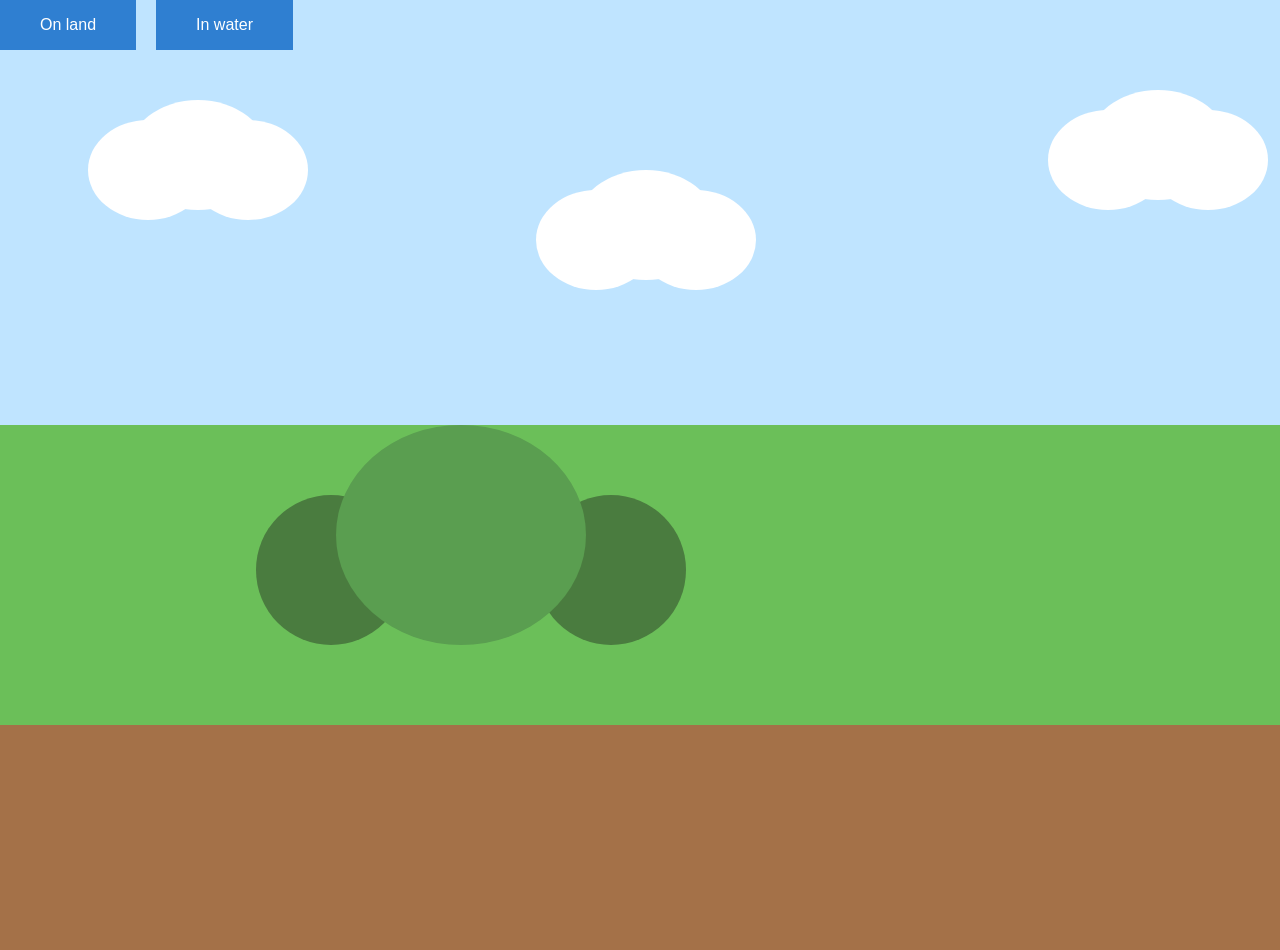
==== theme.html @ 2625fce2 "Initial commit" ====
<!doctype html>
<html lang="en">
  <head>
    <meta charset="UTF-8" />
    <meta name="viewport" content="width=device-width, initial-scale=1.0" />
    <title>Document</title>
    <link rel="stylesheet" href="theme.css" />
  </head>
  <body>
    <input type="radio" name="theme-switcher" id="land" checked />
    <input type="radio" name="theme-switcher" id="water" />
    <header>
      <label for="land">On land</label>
      <label for="water">In water</label>
    </header>
    <main>
      <!-- hier komt de achtegrond land -->
      <section>
        <!-- hier komen de wolkjes en blauwe lucht -->
        <div>
          <ul>
            <li>
              <button></button>
              <button></button>
              <button></button>
            </li>
            <li>
              <button></button>
              <button></button>
              <button></button>
            </li>
            <li>
              <button></button>
              <button></button>
              <button></button>
            </li>
          </ul>
        </div>
        <!-- hier komen de groene gras en struik-->
        <div>
          <ul>
            <li>
              <button></button>
              <button></button>
              <button></button>
            </li>
          </ul>
        </div>
        <div></div>
      </section>
      <!-- hier komt de water achtergrond -->
      <section>
        <div>
          <ul>
            <li>
              <button></button>
              <button></button>
              <button></button>
            </li>
            <li>
              <button></button>
              <button></button>
              <button></button>
            </li>
            <li>
              <button></button>
              <button></button>
              <button></button>
            </li>
          </ul>
        </div>
        <div></div>
        <div></div>
      </section>
    </main>
    <footer></footer>
  </body>
</html>
---- theme.css ----
:root {
  /* ===== EEND ===== */
  --duck-color-body: #ffb800;
  --duck-color-body-dark: #ff9c00;
  --duck-color-body-light: #ffd894;
  --duck-color-beak: #ff5400;
  --duck-color-feet: #c94200;
  --duck-color-eyes: #403644;

  /* ===== ACHTERGROND LAND ===== */
  --earth-land-color: #a47148;
  --earth-sky-color: #bfe4ff;
  --earth-grass-color: #6bbf59;
  --earth-grass-color-dark: #60832e;

  /* ===== ACHTERGROND WATER ===== */
  --water-color-medium: #4fb3ff;
  --water-color-light: #bfe4ff;
  --water-color-dark: #2f7fd1;

  /* ===== algemeen ===== */

  --color-white: #ffffff;
}

* {
  font-family: sans-serif;
}

body {
  padding: 0;
  margin: 0;
  background-color: var(--earth-sky-color);
}

main section:nth-of-type(1) {
  height: 100vh;
  display: flex;
  flex-direction: column;
}

main section:nth-of-type(1) div:nth-of-type(1) {
  background-color: var(--earth-sky-color);
  flex: 1.25;
}

main section:nth-of-type(1) div:nth-of-type(2) {
  background-color: var(--earth-grass-color);
  flex: 1;
}

main section:nth-of-type(1) div:nth-of-type(3) {
  background-color: var(--earth-land-color);
  flex: 0.75;
}

/* hier komen de wolkjes */
main section div:nth-of-type(1),
main section div:nth-of-type(2) {
  position: relative;
  overflow: hidden;
}

section div ul {
  list-style: none;
  margin: 0;
  padding: 0;
}

section div:nth-of-type(1) ul li {
  position: absolute;
}

section div:nth-of-type(1) ul li:nth-of-type(1) {
  left: 10%;
  top: 50px;
}
section div:nth-of-type(1) ul li:nth-of-type(2) {
  left: 45%;
  top: 120px;
}
section div:nth-of-type(1) ul li:nth-of-type(3) {
  right: 15%;
  top: 40px;
}

section div:nth-of-type(1) button {
  position: absolute;
  background-color: var(--color-white);
  border-radius: 50%;
  border: none;
  width: 120px;
  height: 100px;
}

section div:nth-of-type(1) button:nth-of-type(1) {
  left: -40px;
  top: 20px;
}
section div:nth-of-type(1) button:nth-of-type(2) {
  left: 0;
  top: 0;
  width: 140px;
  height: 110px;
  z-index: 2;
}
section div:nth-of-type(1) button:nth-of-type(3) {
  left: 60px;
  top: 20px;
}

/* hier komt de struik  */

section div:nth-of-type(2) ul li {
  position: absolute;
  bottom: 40px;
  left: 20%;
  width: 450px;
  height: 200px;
}

section div:nth-of-type(2) button {
  position: absolute;
  background-color: var(--earth-grass-color-dark);
  border: none;
  border-radius: 50%;
  bottom: 40px;
}

/* Linker bol */
section div:nth-of-type(2) button:nth-of-type(1) {
  width: 150px;
  height: 150px;
  left: 0;
  z-index: 1;
  background-color: #4a7c3f;
}

/* Middelste (grootste) bol */
section div:nth-of-type(2) button:nth-of-type(2) {
  width: 250px;
  height: 220px;
  left: 80px;
  z-index: 2;
  background-color: #5a9e50;
}

/* Rechter bol */
section div:nth-of-type(2) button:nth-of-type(3) {
  width: 150px;
  height: 150px;
  left: 280px;
  z-index: 1;
  background-color: #4a7c3f;
}

/* check theme swticher */

/* Water achtegrond gedeelte */

main section:nth-of-type(2) {
  height: 100vh;
  display: flex;
  flex-direction: column;
  background-color: #403644;
  display: none;
}

main section:nth-of-type(2) div:nth-of-type(1) {
  background-color: var(--earth-sky-color);
  flex: 1.25;
}

main section:nth-of-type(2) div:nth-of-type(2) {
  background-color: var(--water-color-medium);
  flex: 1;
}

input[type="radio"]:nth-of-type(2):checked ~ main section:nth-of-type(1) {
  display: none;
}
input[type="radio"]:nth-of-type(2):checked ~ main section:nth-of-type(2) {
  display: flex;
}

/* label gedeelte */

header label {
  cursor: pointer;
  padding: 40px;
  background-color: #2f7fd1;
  color: white;
}

header {
  height: 50px;
  align-items: center;
  display: flex;
  gap: 20px;
}

input[type="radio"] {
  display: none;
}
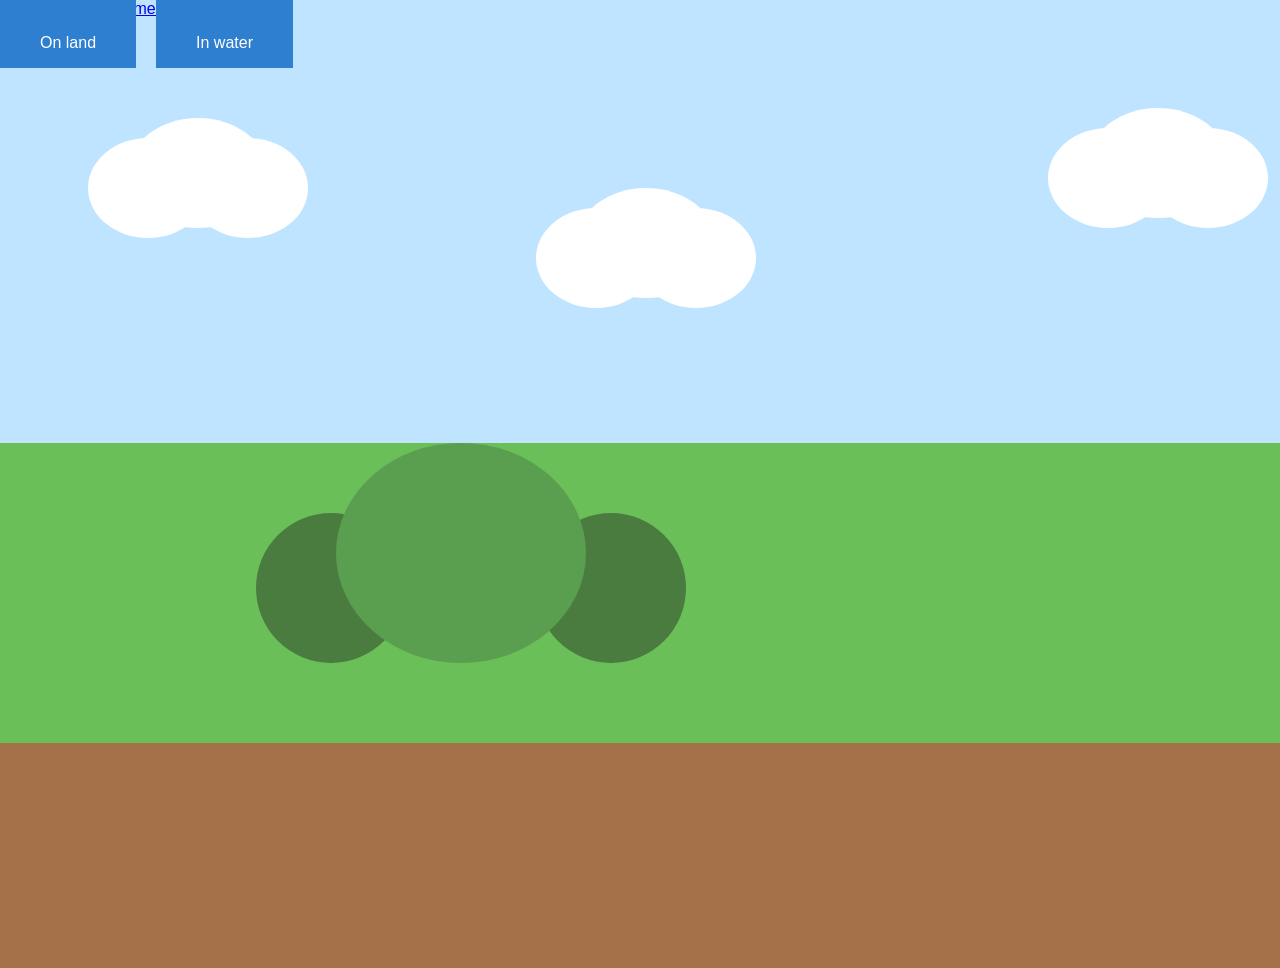
==== commit 68074d1e: "Linkje naar themes pagina op de index.html" ====
--- a/theme.html
+++ b/theme.html
@@ -7,6 +7,7 @@
     <link rel="stylesheet" href="theme.css" />
   </head>
   <body>
+    <a href="theme.html"> snelle link naar theme's</a>
     <input type="radio" name="theme-switcher" id="land" checked />
     <input type="radio" name="theme-switcher" id="water" />
     <header>
--- a/theme.css
+++ b/theme.css
@@ -202,3 +202,5 @@
 input[type="radio"] {
   display: none;
 }
+
+/* toch ff hier een comment toevoegen */
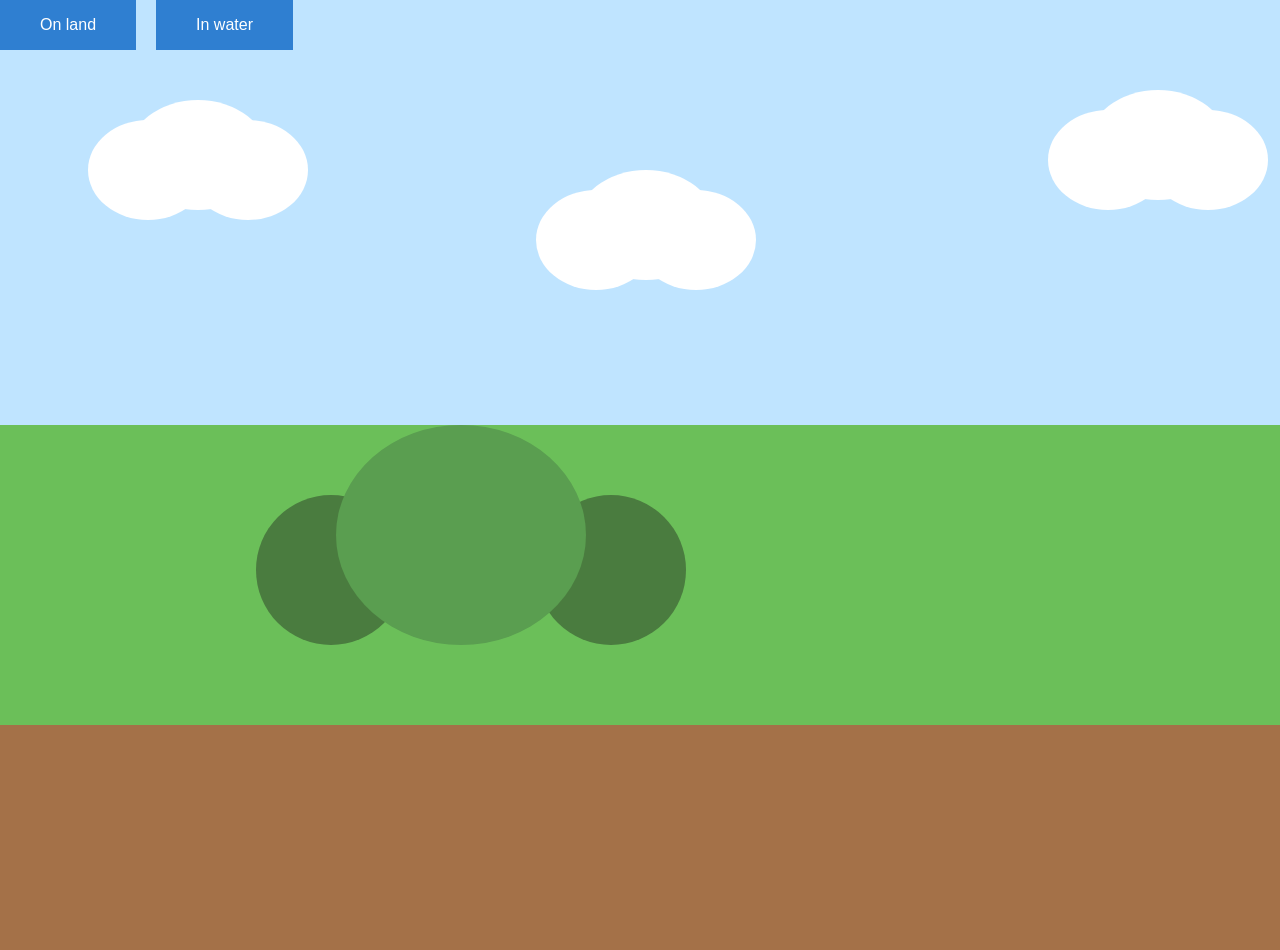
==== commit d16e709a: "test voor linkje" ====
--- a/theme.html
+++ b/theme.html
@@ -7,7 +7,7 @@
     <link rel="stylesheet" href="theme.css" />
   </head>
   <body>
-    <a href="theme.html"> snelle link naar theme's</a>
+
     <input type="radio" name="theme-switcher" id="land" checked />
     <input type="radio" name="theme-switcher" id="water" />
     <header>
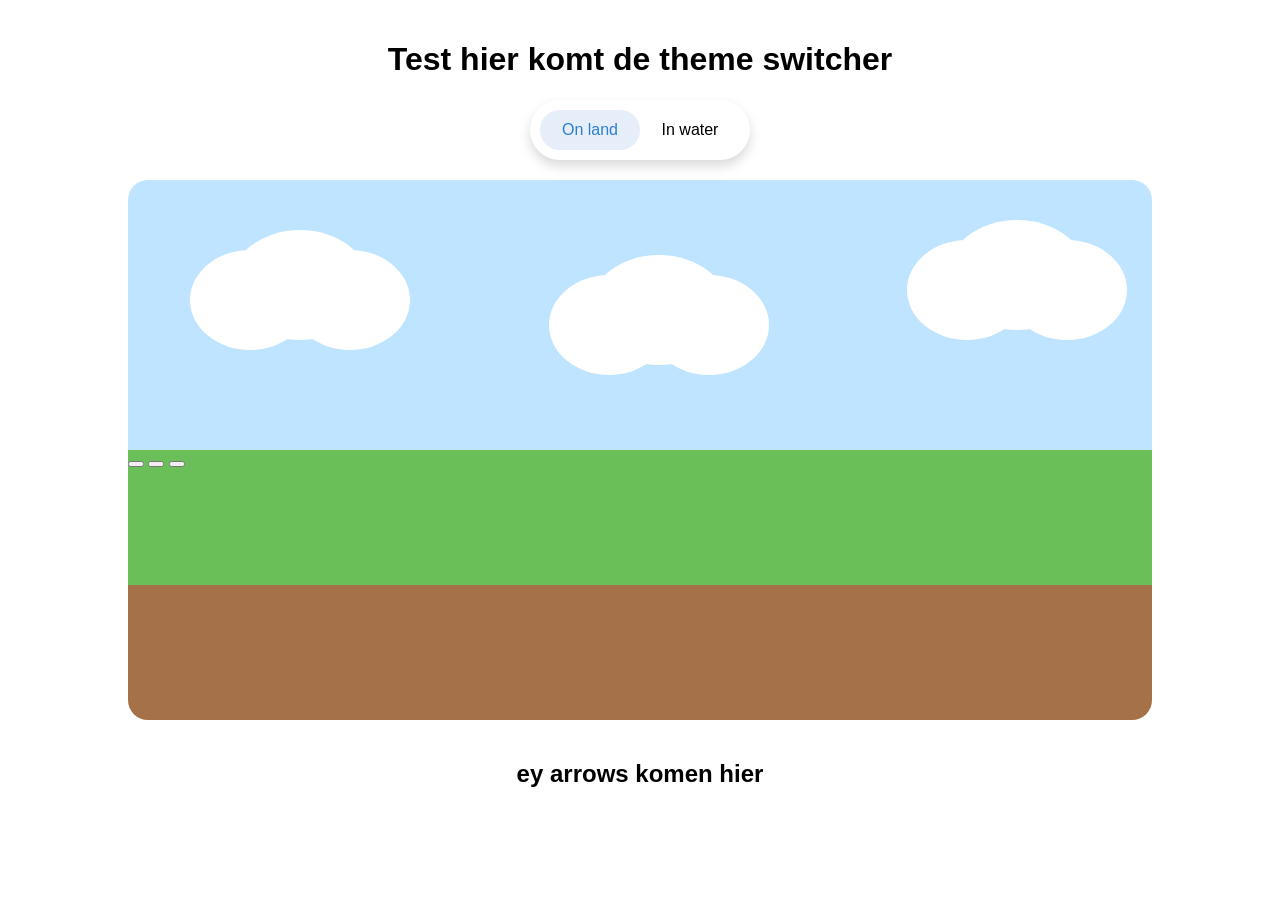
==== commit 120f8460: "Duck styling" ====
--- a/theme.html
+++ b/theme.html
@@ -7,17 +7,29 @@
     <link rel="stylesheet" href="theme.css" />
   </head>
   <body>
+    <header>
+      <h1>Test hier komt de theme switcher</h1>
+      <section>
+        <nav>
+          <label>
+            <input type="radio" name="theme-switcher" checked />
+            <span>On land</span>
+          </label>
 
-    <input type="radio" name="theme-switcher" id="land" checked />
-    <input type="radio" name="theme-switcher" id="water" />
-    <header>
-      <label for="land">On land</label>
-      <label for="water">In water</label>
+          <label>
+            <input type="radio" name="theme-switcher" />
+            <span>In water</span>
+          </label>
+
+          <span title="glider"></span>
+        </nav>
+      </section>
     </header>
+
     <main>
-      <!-- hier komt de achtegrond land -->
+      <!-- hier komt de vaste landachtegrond land -->
       <section>
-        <!-- hier komen de wolkjes en blauwe lucht -->
+        <!-- eerste section komen wolkjes -->
         <div>
           <ul>
             <li>
@@ -37,7 +49,6 @@
             </li>
           </ul>
         </div>
-        <!-- hier komen de groene gras en struik-->
         <div>
           <ul>
             <li>
@@ -49,8 +60,10 @@
         </div>
         <div></div>
       </section>
-      <!-- hier komt de water achtergrond -->
+
+      <!-- hier komt de water achtrgrond laag -->
       <section>
+        <!-- ook hier komen de wolkjes -->
         <div>
           <ul>
             <li>
@@ -71,9 +84,11 @@
           </ul>
         </div>
         <div></div>
-        <div></div>
       </section>
     </main>
-    <footer></footer>
+    <!-- in footer komt keyarrows  -->
+    <footer>
+      <h2>ey arrows komen hier</h2>
+    </footer>
   </body>
 </html>
--- a/theme.css
+++ b/theme.css
@@ -30,23 +30,50 @@
 body {
   padding: 0;
   margin: 0;
-  background-color: var(--earth-sky-color);
-}
-
-main section:nth-of-type(1) {
-  height: 100vh;
+  background-color: white;
+  overflow: hidden;
   display: flex;
   flex-direction: column;
 }
+
+header,
+footer {
+  align-items: center;
+  display: flex;
+  flex-direction: column;
+  padding: 20px;
+}
+
+main {
+  display: block;
+  position: relative;
+  width: 80vw;
+  height: 60vh;
+  margin: auto;
+  border-radius: 20px;
+  overflow: hidden;
+}
+
+main section {
+  position: absolute;
+  top: 0;
+  left: 0;
+  width: 100%;
+  height: 100%;
+  display: flex;
+  flex-direction: column;
+}
+
+/* achtergrond kleuren van land */
 
 main section:nth-of-type(1) div:nth-of-type(1) {
   background-color: var(--earth-sky-color);
-  flex: 1.25;
+  flex: 1.5;
 }
 
 main section:nth-of-type(1) div:nth-of-type(2) {
   background-color: var(--earth-grass-color);
-  flex: 1;
+  flex: 0.75;
 }
 
 main section:nth-of-type(1) div:nth-of-type(3) {
@@ -54,7 +81,83 @@
   flex: 0.75;
 }
 
-/* hier komen de wolkjes */
+/* achtergrond kleuren van water */
+
+main section:nth-of-type(2) div:nth-of-type(1) {
+  background-color: var(--earth-sky-color);
+  flex: 1.75;
+}
+main section:nth-of-type(2) div:nth-of-type(2) {
+  background-color: var(--water-color-dark);
+  flex: 1.25;
+}
+
+/* water staat eerst op display none want hoef nog niet getoond te worden */
+main section:nth-of-type(2) {
+  display: none;
+}
+
+/* theme switcher */
+
+body:has(nav label:nth-of-type(2) input:checked) main section:nth-of-type(1) {
+  display: none;
+}
+
+body:has(nav label:nth-of-type(2) input:checked) main section:nth-of-type(2) {
+  display: flex;
+}
+
+/* styling van theme-switcher */
+
+nav {
+  display: flex;
+  background-color: #fff;
+  padding: 10px;
+  box-shadow: 0 6px 12px 0 rgba(0, 0, 0, 0.15);
+  border-radius: 100px;
+  position: relative;
+  align-items: center;
+}
+
+nav input {
+  display: none;
+}
+
+nav label {
+  width: 100px;
+  height: 40px;
+  display: flex;
+  align-items: center;
+  justify-content: center;
+  cursor: pointer;
+  position: relative;
+  z-index: 2;
+}
+
+nav label:has(input:checked) {
+  color: var(--water-color-dark);
+}
+
+nav span[title="glider"] {
+  position: absolute;
+  height: 40px;
+  width: 100px;
+  background-color: #e6eef9;
+  z-index: 1;
+  border-radius: 99px;
+  transition: 0.25s ease-out;
+  left: 10px;
+}
+
+nav label:nth-of-type(1):has(input:checked) ~ span[title="glider"] {
+  transform: translateX(0);
+}
+nav label:nth-of-type(2):has(input:checked) ~ span[title="glider"] {
+  transform: translateX(100px);
+}
+
+/* wolkjes design */
+
 main section div:nth-of-type(1),
 main section div:nth-of-type(2) {
   position: relative;
@@ -77,10 +180,10 @@
 }
 section div:nth-of-type(1) ul li:nth-of-type(2) {
   left: 45%;
-  top: 120px;
+  top: 75px;
 }
 section div:nth-of-type(1) ul li:nth-of-type(3) {
-  right: 15%;
+  right: 20%;
   top: 40px;
 }
 
@@ -109,98 +212,4 @@
   top: 20px;
 }
 
-/* hier komt de struik  */
-
-section div:nth-of-type(2) ul li {
-  position: absolute;
-  bottom: 40px;
-  left: 20%;
-  width: 450px;
-  height: 200px;
-}
-
-section div:nth-of-type(2) button {
-  position: absolute;
-  background-color: var(--earth-grass-color-dark);
-  border: none;
-  border-radius: 50%;
-  bottom: 40px;
-}
-
-/* Linker bol */
-section div:nth-of-type(2) button:nth-of-type(1) {
-  width: 150px;
-  height: 150px;
-  left: 0;
-  z-index: 1;
-  background-color: #4a7c3f;
-}
-
-/* Middelste (grootste) bol */
-section div:nth-of-type(2) button:nth-of-type(2) {
-  width: 250px;
-  height: 220px;
-  left: 80px;
-  z-index: 2;
-  background-color: #5a9e50;
-}
-
-/* Rechter bol */
-section div:nth-of-type(2) button:nth-of-type(3) {
-  width: 150px;
-  height: 150px;
-  left: 280px;
-  z-index: 1;
-  background-color: #4a7c3f;
-}
-
-/* check theme swticher */
-
-/* Water achtegrond gedeelte */
-
-main section:nth-of-type(2) {
-  height: 100vh;
-  display: flex;
-  flex-direction: column;
-  background-color: #403644;
-  display: none;
-}
-
-main section:nth-of-type(2) div:nth-of-type(1) {
-  background-color: var(--earth-sky-color);
-  flex: 1.25;
-}
-
-main section:nth-of-type(2) div:nth-of-type(2) {
-  background-color: var(--water-color-medium);
-  flex: 1;
-}
-
-input[type="radio"]:nth-of-type(2):checked ~ main section:nth-of-type(1) {
-  display: none;
-}
-input[type="radio"]:nth-of-type(2):checked ~ main section:nth-of-type(2) {
-  display: flex;
-}
-
-/* label gedeelte */
-
-header label {
-  cursor: pointer;
-  padding: 40px;
-  background-color: #2f7fd1;
-  color: white;
-}
-
-header {
-  height: 50px;
-  align-items: center;
-  display: flex;
-  gap: 20px;
-}
-
-input[type="radio"] {
-  display: none;
-}
-
-/* toch ff hier een comment toevoegen */
+/* struik design */
